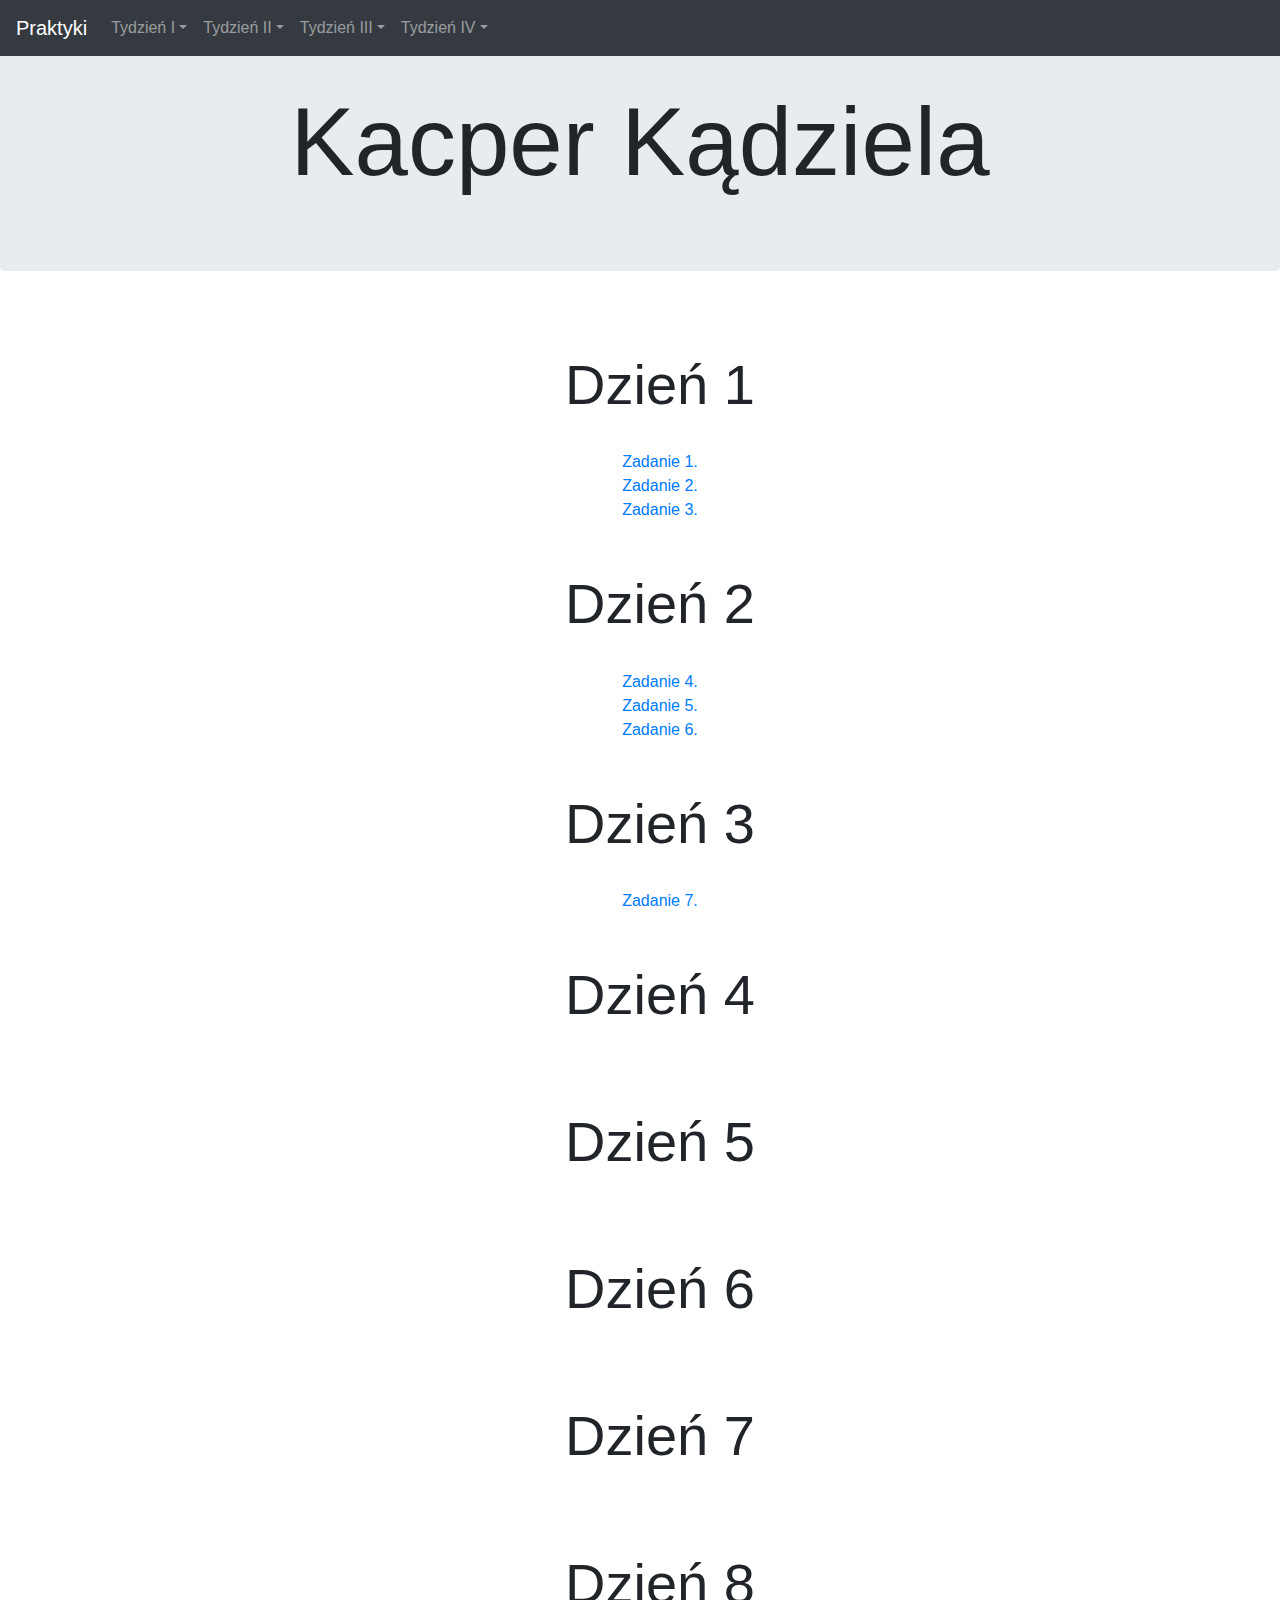
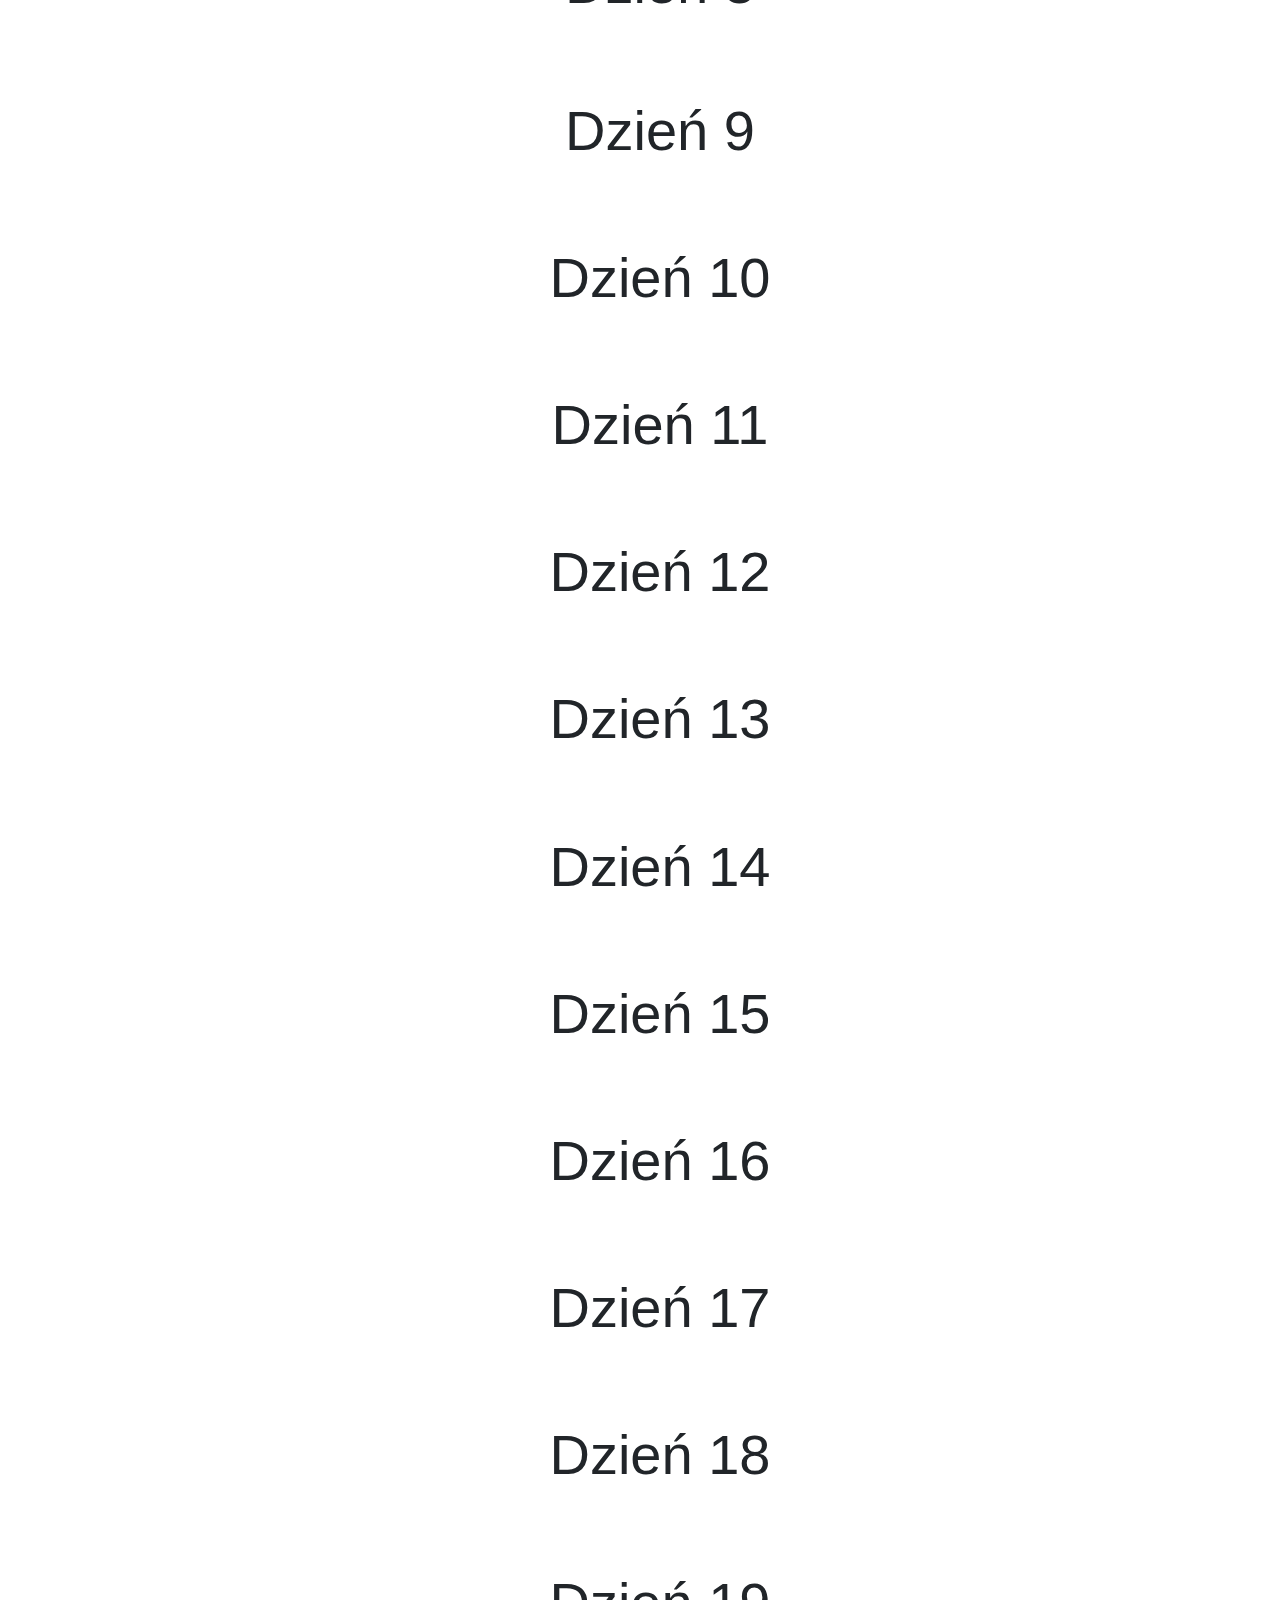
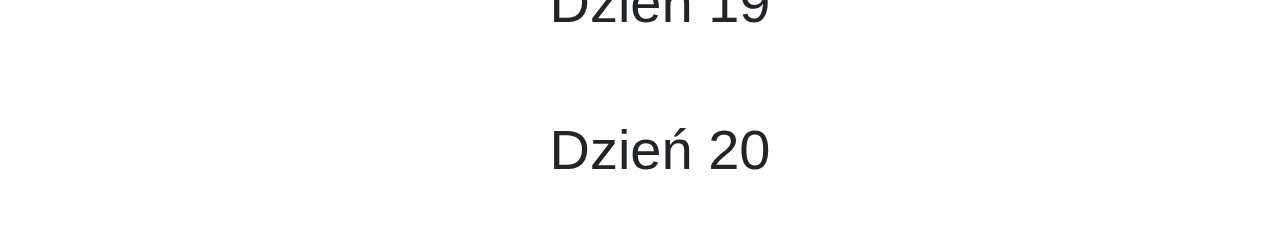
==== index.html @ 9f14d856 "my first repository" ====
<!doctype html>
<html lang="pl-PL">
  <head>
    <meta charset="utf-8">
    <meta name="viewport" content="width=device-width, initial-scale=1, shrink-to-fit=no">
    <meta name="description" content="">
    <meta name="author" content="Kacper Kądziela">

    <title>Praktyki</title>

    <!-- Bootstrap core CSS -->
    <link href="css/bootstrap.min.css" rel="stylesheet">

    <!-- moje CSS -->
    <link href="css/moje.css" rel="stylesheet">

  </head>
  <body>
    <!-- menu -->
    <nav class="navbar navbar-expand-md navbar-dark fixed-top bg-dark">
      <a class="navbar-brand" href="#">Praktyki</a>
      <button class="navbar-toggler" type="button" data-toggle="collapse" data-target="#navbarsExampleDefault" aria-controls="navbarsExampleDefault" aria-expanded="false" aria-label="Toggle navigation">
        <span class="navbar-toggler-icon"></span>
      </button>

      <div class="collapse navbar-collapse" id="navbarsExampleDefault">
        <ul class="navbar-nav mr-auto">
          <li class="nav-item dropdown">
            <a class="nav-link dropdown-toggle" href="#" id="dropdown01" data-toggle="dropdown" aria-haspopup="true" aria-expanded="false">Tydzień I</a>
            <div class="dropdown-menu" aria-labelledby="dropdown01">
              <a class="dropdown-item" href="#dzien1">Dzień 1</a>
              <a class="dropdown-item" href="#dzien2">Dzień 2</a>
              <a class="dropdown-item" href="#dzien3">Dzień 3</a>
              <a class="dropdown-item" href="#dzien4">Dzień 4</a>
              <a class="dropdown-item" href="#dzien5">Dzień 5</a>
            </div>
          </li>

          <li class="nav-item dropdown">
            <a class="nav-link dropdown-toggle" href="#" id="dropdown01" data-toggle="dropdown" aria-haspopup="true" aria-expanded="false">Tydzień II</a>
            <div class="dropdown-menu" aria-labelledby="dropdown01">
              <a class="dropdown-item" href="#dzien6">Dzień 6</a>
              <a class="dropdown-item" href="#dzien7">Dzień 7</a>
              <a class="dropdown-item" href="#dzien8">Dzień 8</a>
              <a class="dropdown-item" href="#dzien9">Dzień 9</a>
              <a class="dropdown-item" href="#dzien10">Dzień 10</a>
            </div>
          </li>

          <li class="nav-item dropdown">
            <a class="nav-link dropdown-toggle" href="#" id="dropdown01" data-toggle="dropdown" aria-haspopup="true" aria-expanded="false">Tydzień III</a>
            <div class="dropdown-menu" aria-labelledby="dropdown01">
              <a class="dropdown-item" href="#dzien11">Dzień 11</a>
              <a class="dropdown-item" href="#dzien12">Dzień 12</a>
              <a class="dropdown-item" href="#dzien13">Dzień 13</a>
              <a class="dropdown-item" href="#dzien14">Dzień 14</a>
              <a class="dropdown-item" href="#dzien15">Dzień 15</a>
            </div>
          </li>

          <li class="nav-item dropdown">
            <a class="nav-link dropdown-toggle" href="#" id="dropdown01" data-toggle="dropdown" aria-haspopup="true" aria-expanded="false">Tydzień IV</a>
            <div class="dropdown-menu" aria-labelledby="dropdown01">
              <a class="dropdown-item" href="#dzien16">Dzień 16</a>
              <a class="dropdown-item" href="#dzien17">Dzień 17</a>
              <a class="dropdown-item" href="#dzien18">Dzień 18</a>
              <a class="dropdown-item" href="#dzien19">Dzień 19</a>
              <a class="dropdown-item" href="#dzien20">Dzień 20</a>
            </div>
          </li>
        </ul>
      </div>
    </nav>

    <!-- naglowek -->
    <div class="jumbotron">
      <div class="container">
        <h1 class="naglowek display-1 text-center">Kacper Kądziela</h1>
      </div>
    </div>
    
    <!-- zadania -->
    <ul class="lista-zadan">
      <!-- dni -->
      <div id="dzien1" class="pricing-header px-3 py-3 pt-md-5 pb-md-4 mx-auto text-center">
        <h1 class="display-4">Dzień 1</h1>
      </div>
      <li><a href="http://praktyki-zse-2019.t.ideo/kacper_kadziela/zadanie01/">Zadanie 1.</a></li>
      <li><a href="http://praktyki-zse-2019.t.ideo/kacper_kadziela/zadanie02/">Zadanie 2.</a></li>
      <li><a href="http://praktyki-zse-2019.t.ideo/kacper_kadziela/zadanie03/">Zadanie 3.</a></li>

      <div id="dzien2" class="pricing-header px-3 py-3 pt-md-5 pb-md-4 mx-auto text-center">
        <h1 class="display-4">Dzień 2</h1>
      </div>
      <li><a href="http://praktyki-zse-2019.t.ideo/kacper_kadziela/zadanie04/">Zadanie 4.</a></li>
      <li><a href="http://praktyki-zse-2019.t.ideo/kacper_kadziela/zadanie05/">Zadanie 5.</a></li>
      <li><a href="http://praktyki-zse-2019.t.ideo/kacper_kadziela/zadanie06/">Zadanie 6.</a></li>

      <div id="dzien3" class="pricing-header px-3 py-3 pt-md-5 pb-md-4 mx-auto text-center">
        <h1 class="display-4">Dzień 3</h1>
      </div>
      <li><a href="http://praktyki-zse-2019.t.ideo/kacper_kadziela/zadanie07/">Zadanie 7.</a></li>

      <div id="dzien4" class="pricing-header px-3 py-3 pt-md-5 pb-md-4 mx-auto text-center">
        <h1 class="display-4">Dzień 4</h1>
      </div>

      <div id="dzien5" class="pricing-header px-3 py-3 pt-md-5 pb-md-4 mx-auto text-center">
        <h1 class="display-4">Dzień 5</h1>
      </div>

      <div id="dzien6" class="pricing-header px-3 py-3 pt-md-5 pb-md-4 mx-auto text-center">
        <h1 class="display-4">Dzień 6</h1>
      </div>

      <div id="dzien7" class="pricing-header px-3 py-3 pt-md-5 pb-md-4 mx-auto text-center">
        <h1 class="display-4">Dzień 7</h1>
      </div>

      <div id="dzien8" class="pricing-header px-3 py-3 pt-md-5 pb-md-4 mx-auto text-center">
        <h1 class="display-4">Dzień 8</h1>
      </div>

      <div id="dzien9" class="pricing-header px-3 py-3 pt-md-5 pb-md-4 mx-auto text-center">
        <h1 class="display-4">Dzień 9</h1>
      </div>

      <div id="dzien10" class="pricing-header px-3 py-3 pt-md-5 pb-md-4 mx-auto text-center">
        <h1 class="display-4">Dzień 10</h1>
      </div>

      <div id="dzien11" class="pricing-header px-3 py-3 pt-md-5 pb-md-4 mx-auto text-center">
        <h1 class="display-4">Dzień 11</h1>
      </div>
      
      <div id="dzien12" class="pricing-header px-3 py-3 pt-md-5 pb-md-4 mx-auto text-center">
        <h1 class="display-4">Dzień 12</h1>
      </div>
      
      <div id="dzien13" class="pricing-header px-3 py-3 pt-md-5 pb-md-4 mx-auto text-center">
        <h1 class="display-4">Dzień 13</h1>
      </div>
      
      <div id="dzien14" class="pricing-header px-3 py-3 pt-md-5 pb-md-4 mx-auto text-center">
        <h1 class="display-4">Dzień 14</h1>
      </div>
      
      <div id="dzien15" class="pricing-header px-3 py-3 pt-md-5 pb-md-4 mx-auto text-center">
        <h1 class="display-4">Dzień 15</h1>
      </div>
      
      <div id="dzien16" class="pricing-header px-3 py-3 pt-md-5 pb-md-4 mx-auto text-center">
        <h1 class="display-4">Dzień 16</h1>
      </div>
      
      <div id="dzien17" class="pricing-header px-3 py-3 pt-md-5 pb-md-4 mx-auto text-center">
        <h1 class="display-4">Dzień 17</h1>
      </div>
      
      <div id="dzien18" class="pricing-header px-3 py-3 pt-md-5 pb-md-4 mx-auto text-center">
        <h1 class="display-4">Dzień 18</h1>
      </div>
      
      <div id="dzien19" class="pricing-header px-3 py-3 pt-md-5 pb-md-4 mx-auto text-center">
        <h1 class="display-4">Dzień 19</h1>
      </div>
      
      <div id="dzien20" class="pricing-header px-3 py-3 pt-md-5 pb-md-4 mx-auto text-center">
        <h1 class="display-4">Dzień 20</h1>
      </div>
    </ul>

    <!-- Bootstrap core JavaScript
    ================================================== -->
    <!-- Placed at the end of the document so the pages load faster -->
    <script src="https://code.jquery.com/jquery-3.2.1.slim.min.js" integrity="sha384-KJ3o2DKtIkvYIK3UENzmM7KCkRr/rE9/Qpg6aAZGJwFDMVNA/GpGFF93hXpG5KkN" crossorigin="anonymous"></script>
    <script>window.jQuery || document.write('<script src="js/vendor/jquery-slim.min.js"><\/script>')</script>
    <script src="js/vendor/popper.min.js"></script>
    <script src="js/bootstrap.min.js"></script>
    <!-- Just to make our placeholder images work. Don't actually copy the next line! -->
    <script src="js/vendor/holder.min.js"></script>
  </body>
</html>
---- css/moje.css ----
.naglowek{margin-top:20px;}
.lista-zadan{
    list-style-type: none;
    text-align:center;
}
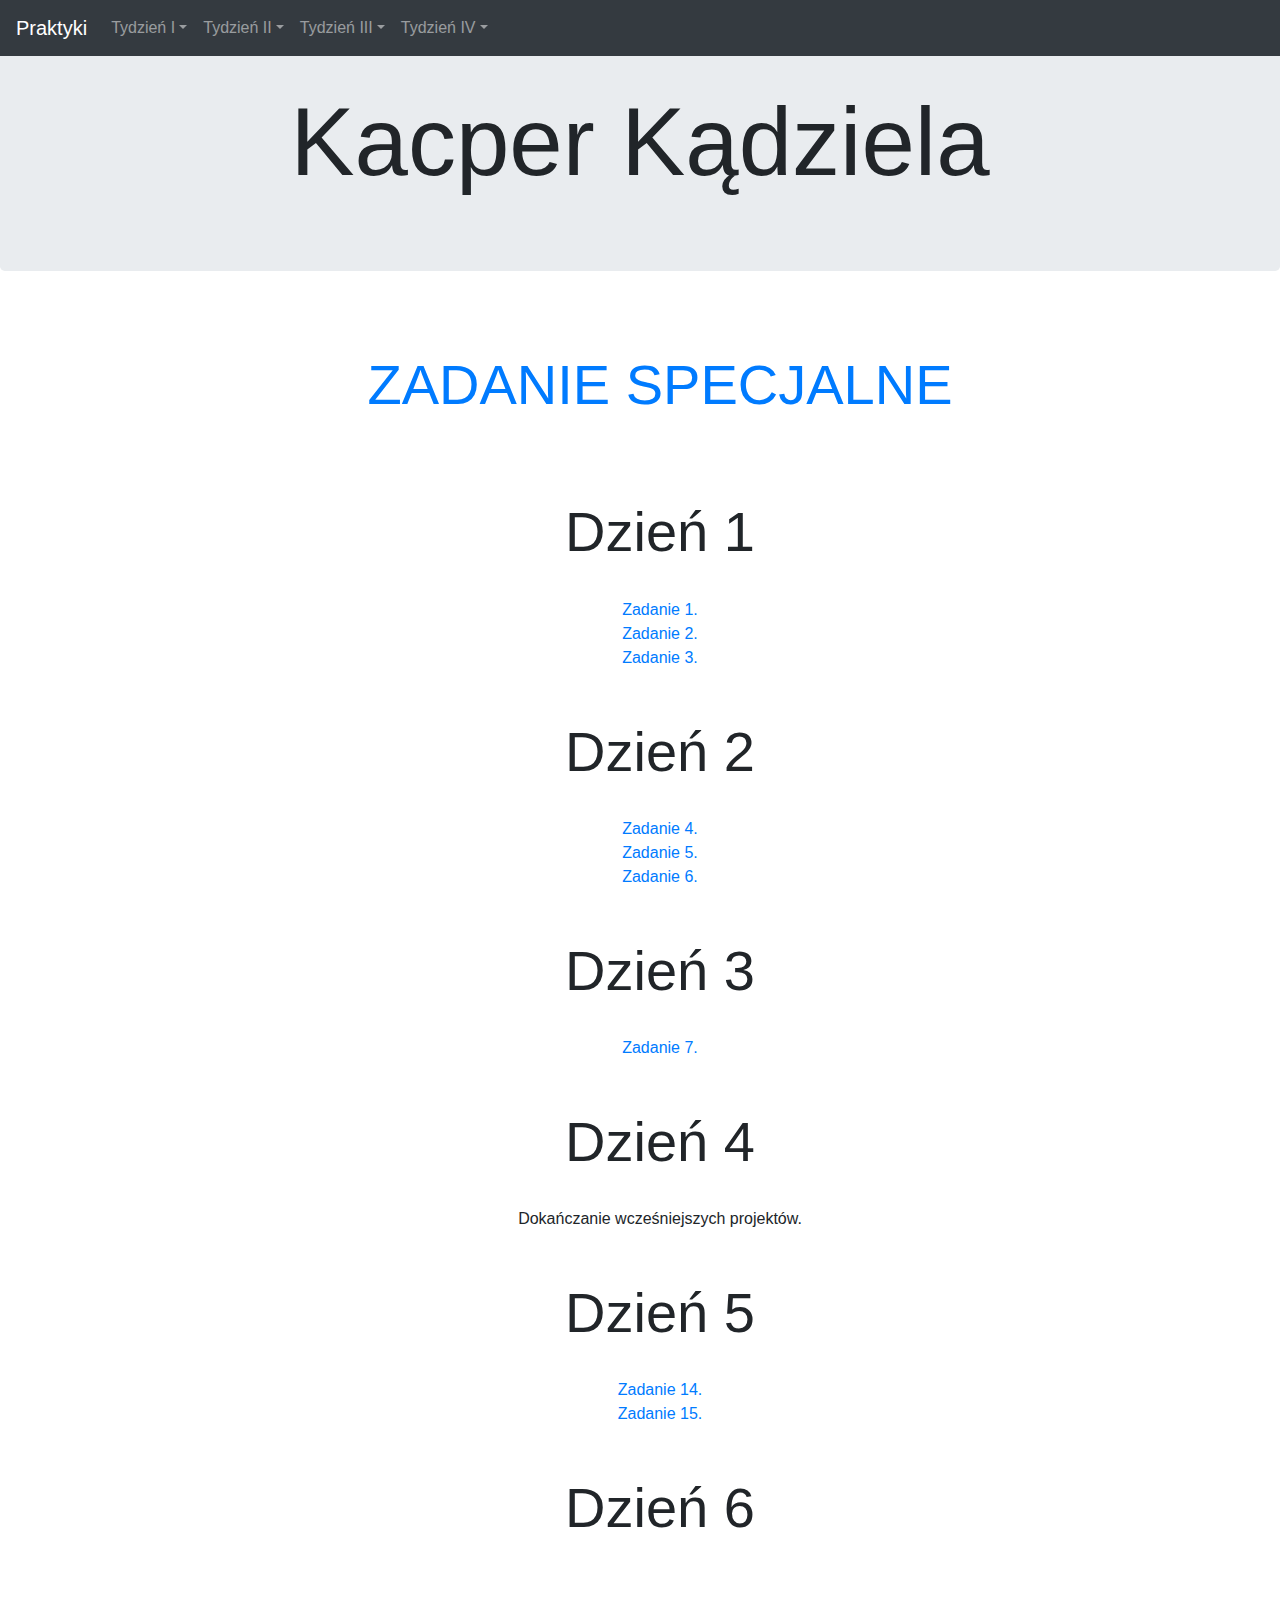
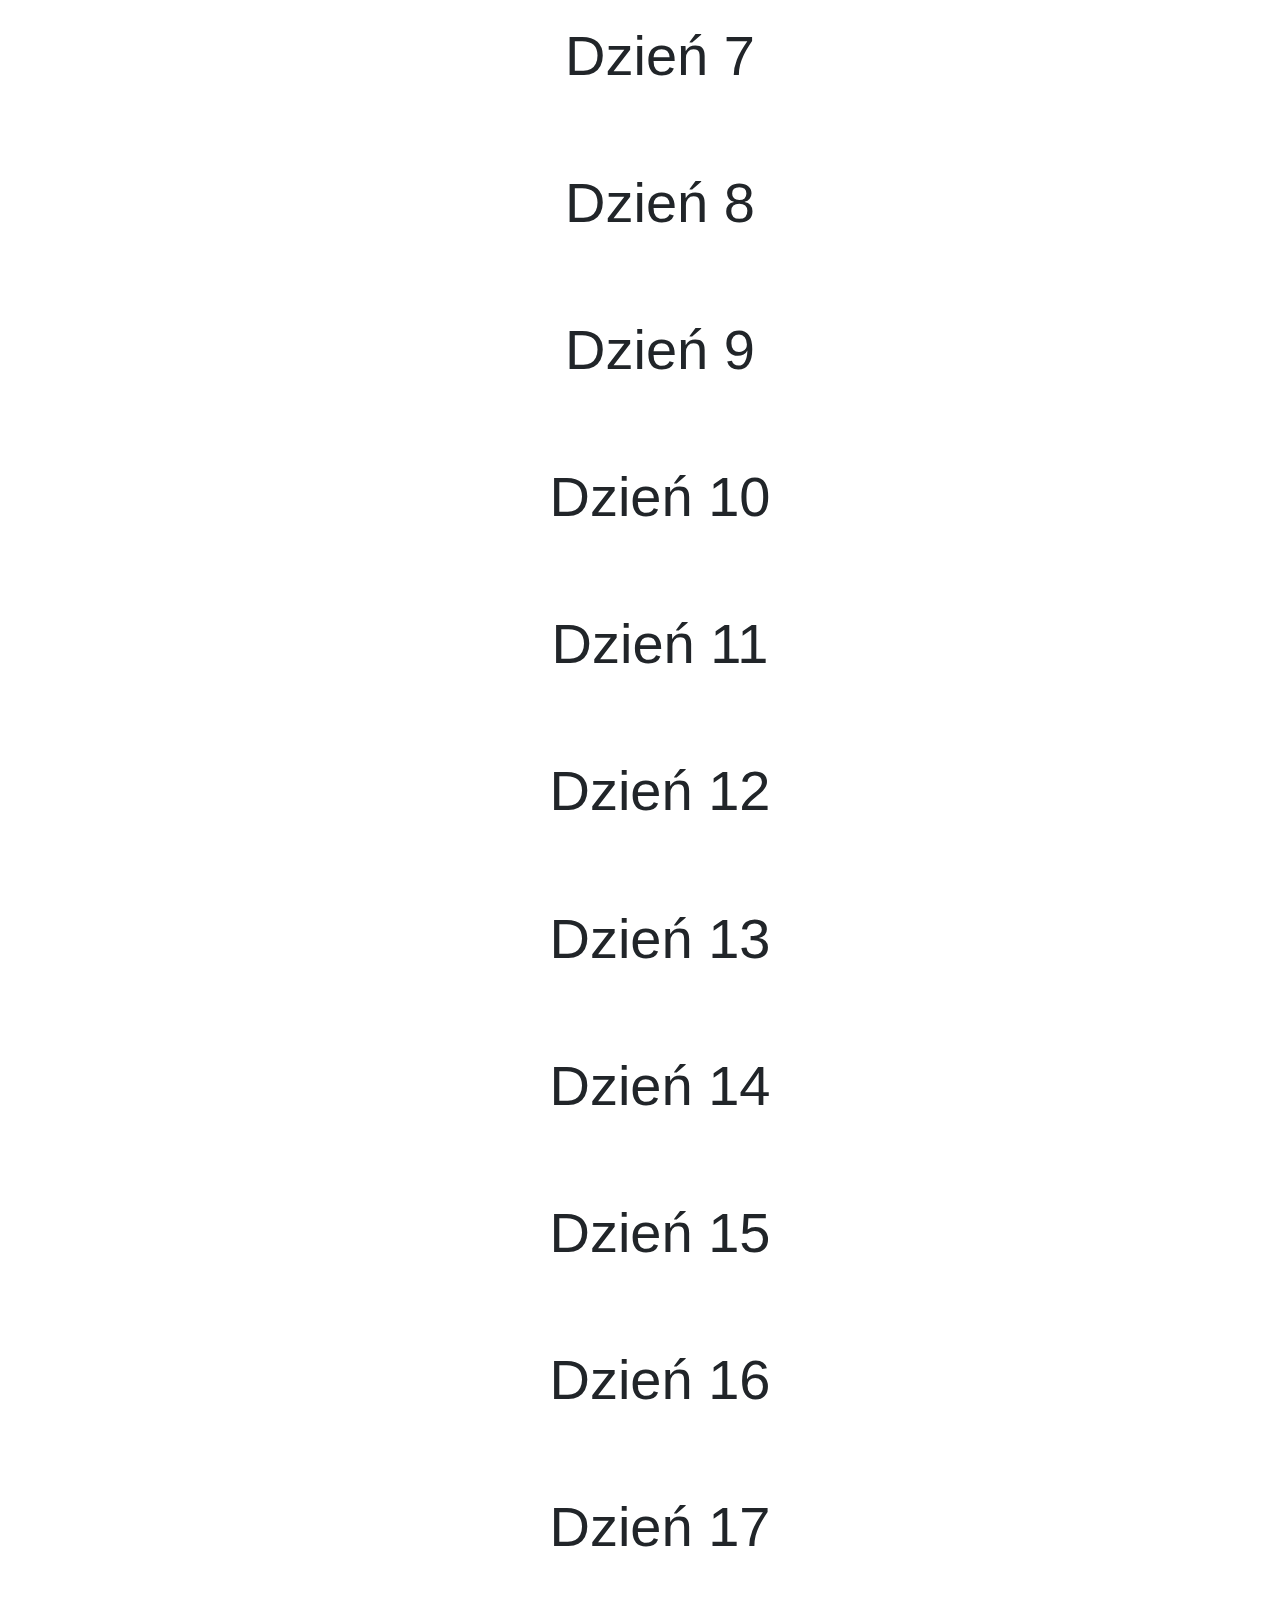
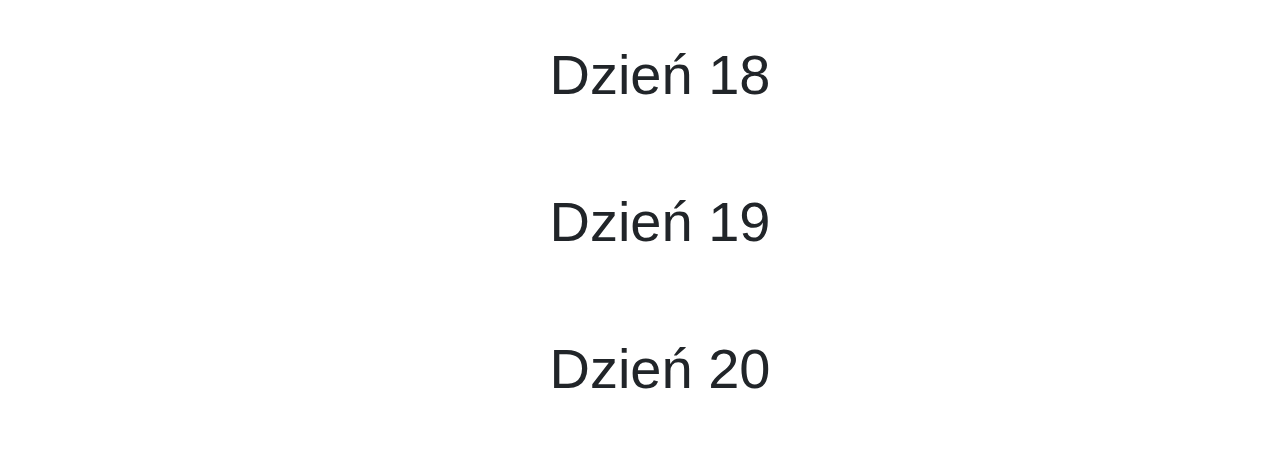
==== commit ae915049: "11.04.2019" ====
--- a/index.html
+++ b/index.html
@@ -1,4 +1,4 @@
-<!doctype html>
+﻿<!doctype html>
 <html lang="pl-PL">
   <head>
     <meta charset="utf-8">
@@ -81,33 +81,41 @@
     
     <!-- zadania -->
     <ul class="lista-zadan">
+
+      <div id="glowne-zadanie" class="pricing-header px-3 py-3 pt-md-5 pb-md-4 mx-auto text-center">
+        <h1 class="display-4"><a href="zadanie-specjalne">ZADANIE SPECJALNE</a></h1>
+      </div>
+
       <!-- dni -->
       <div id="dzien1" class="pricing-header px-3 py-3 pt-md-5 pb-md-4 mx-auto text-center">
         <h1 class="display-4">Dzień 1</h1>
       </div>
-      <li><a href="http://praktyki-zse-2019.t.ideo/kacper_kadziela/zadanie01/">Zadanie 1.</a></li>
-      <li><a href="http://praktyki-zse-2019.t.ideo/kacper_kadziela/zadanie02/">Zadanie 2.</a></li>
-      <li><a href="http://praktyki-zse-2019.t.ideo/kacper_kadziela/zadanie03/">Zadanie 3.</a></li>
+      <li><a href="zadanie01">Zadanie 1.</a></li>
+      <li><a href="zadanie02">Zadanie 2.</a></li>
+      <li><a href="zadanie03">Zadanie 3.</a></li>
 
       <div id="dzien2" class="pricing-header px-3 py-3 pt-md-5 pb-md-4 mx-auto text-center">
         <h1 class="display-4">Dzień 2</h1>
       </div>
-      <li><a href="http://praktyki-zse-2019.t.ideo/kacper_kadziela/zadanie04/">Zadanie 4.</a></li>
-      <li><a href="http://praktyki-zse-2019.t.ideo/kacper_kadziela/zadanie05/">Zadanie 5.</a></li>
-      <li><a href="http://praktyki-zse-2019.t.ideo/kacper_kadziela/zadanie06/">Zadanie 6.</a></li>
+      <li><a href="zadanie04">Zadanie 4.</a></li>
+      <li><a href="zadanie05">Zadanie 5.</a></li>
+      <li><a href="zadanie06">Zadanie 6.</a></li>
 
       <div id="dzien3" class="pricing-header px-3 py-3 pt-md-5 pb-md-4 mx-auto text-center">
         <h1 class="display-4">Dzień 3</h1>
       </div>
-      <li><a href="http://praktyki-zse-2019.t.ideo/kacper_kadziela/zadanie07/">Zadanie 7.</a></li>
+      <li><a href="zadanie07">Zadanie 7.</a></li>
 
       <div id="dzien4" class="pricing-header px-3 py-3 pt-md-5 pb-md-4 mx-auto text-center">
         <h1 class="display-4">Dzień 4</h1>
       </div>
+      <li>Dokańczanie wcześniejszych projektów.</li>
 
       <div id="dzien5" class="pricing-header px-3 py-3 pt-md-5 pb-md-4 mx-auto text-center">
         <h1 class="display-4">Dzień 5</h1>
       </div>
+      <li><a href="zadanie14">Zadanie 14.</a></li>
+      <li><a href="zadanie15">Zadanie 15.</a></li>
 
       <div id="dzien6" class="pricing-header px-3 py-3 pt-md-5 pb-md-4 mx-auto text-center">
         <h1 class="display-4">Dzień 6</h1>
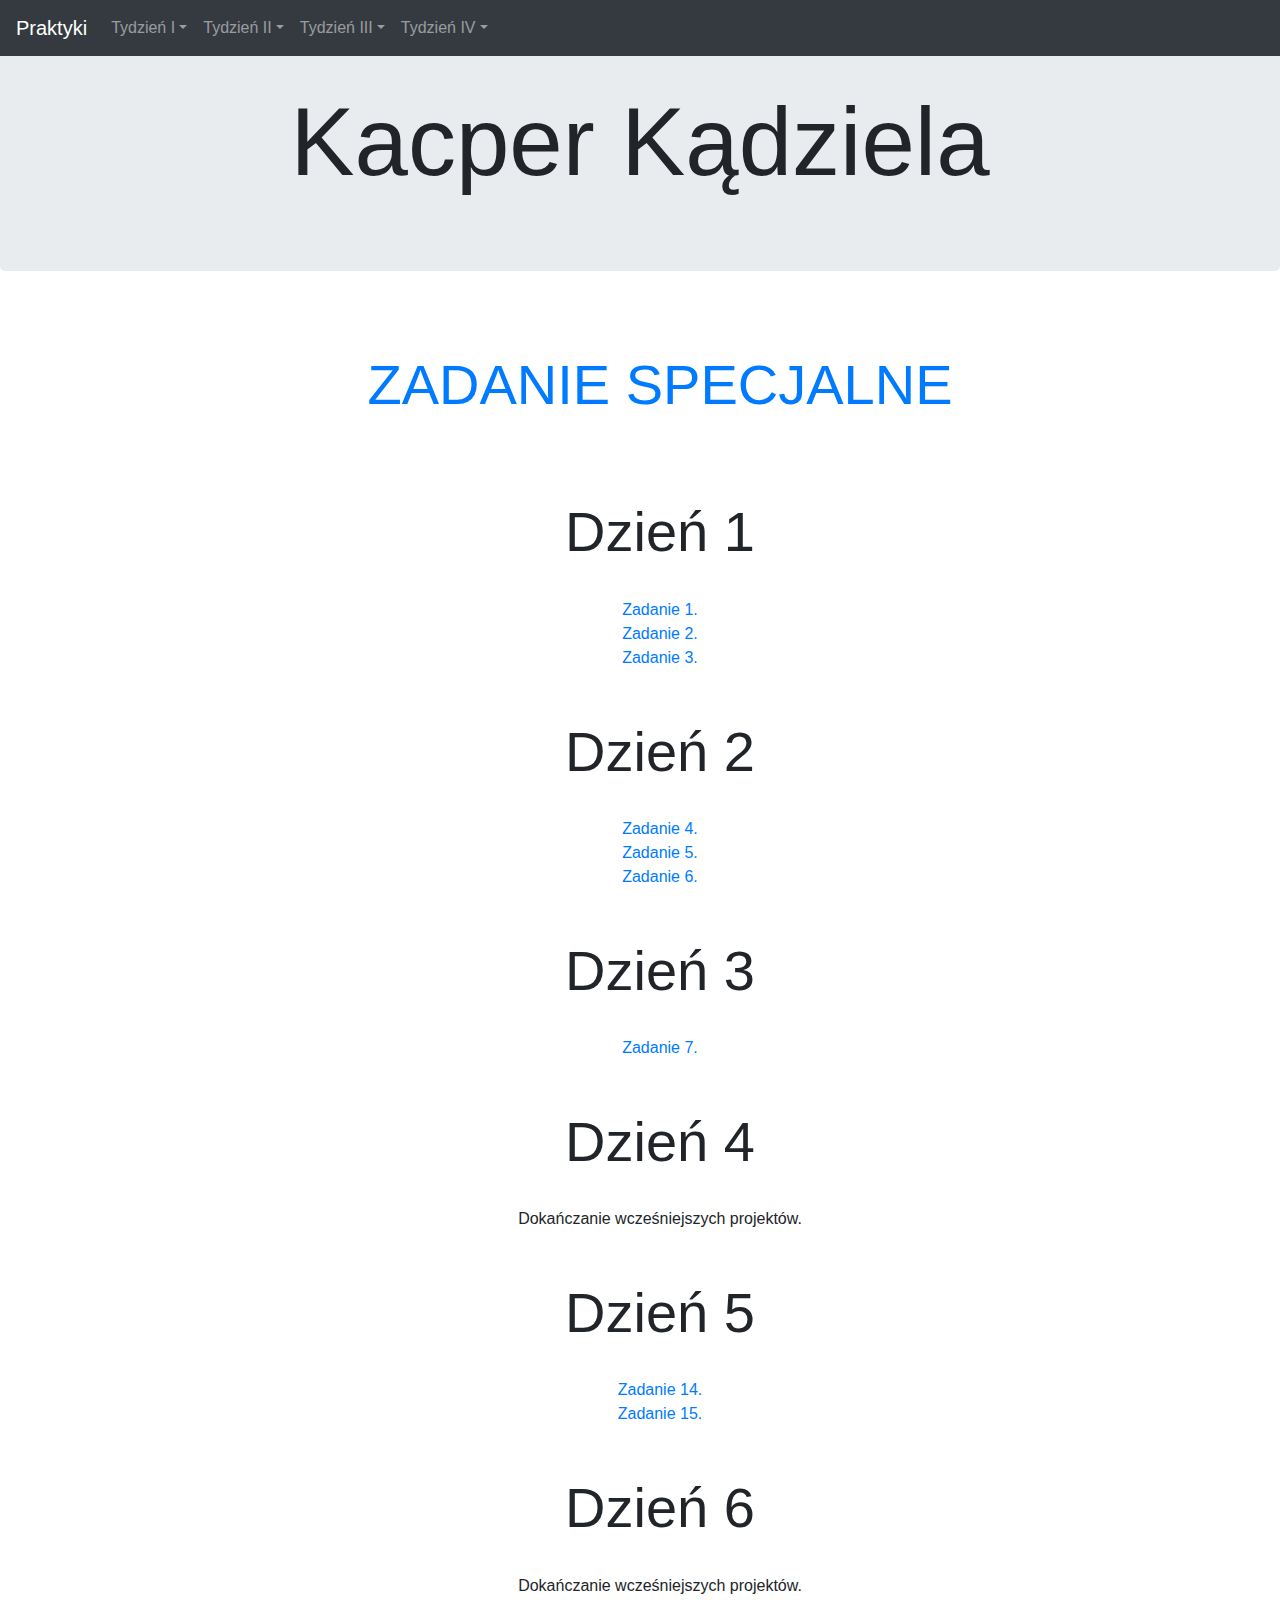
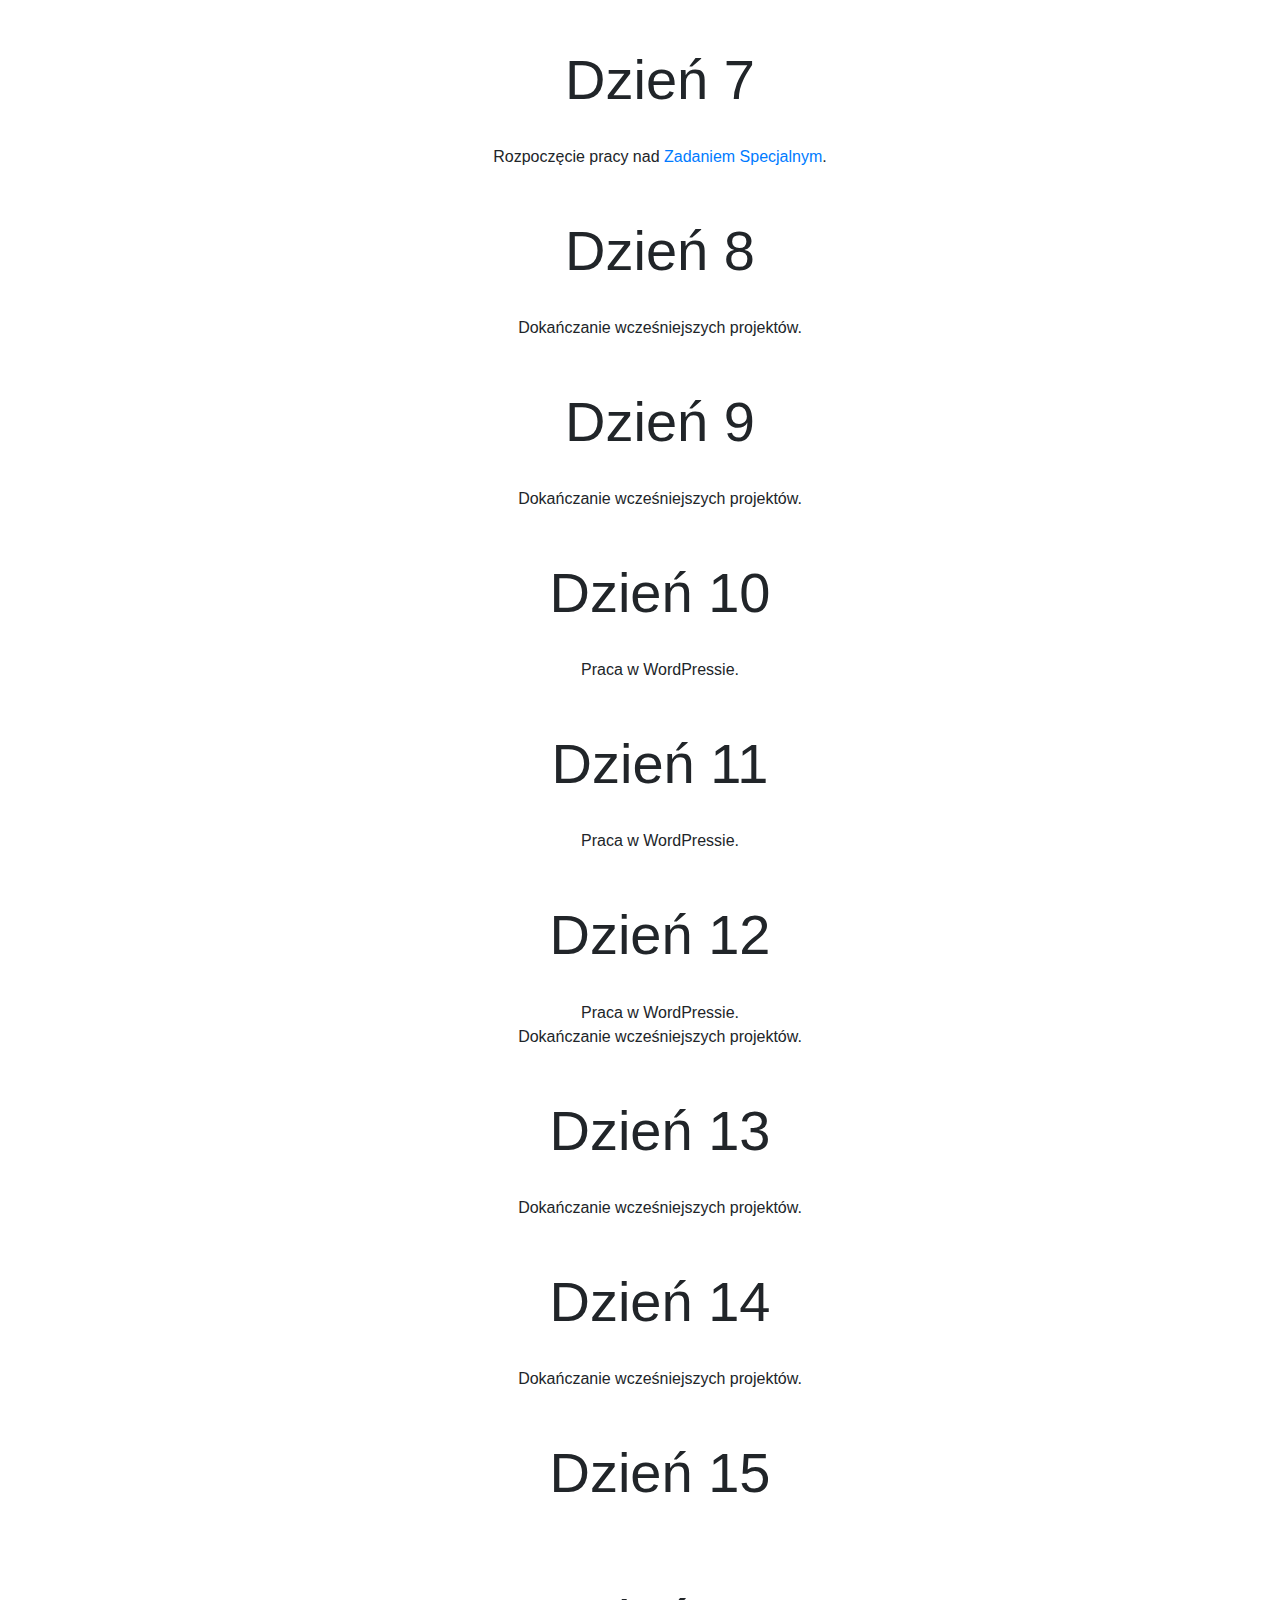
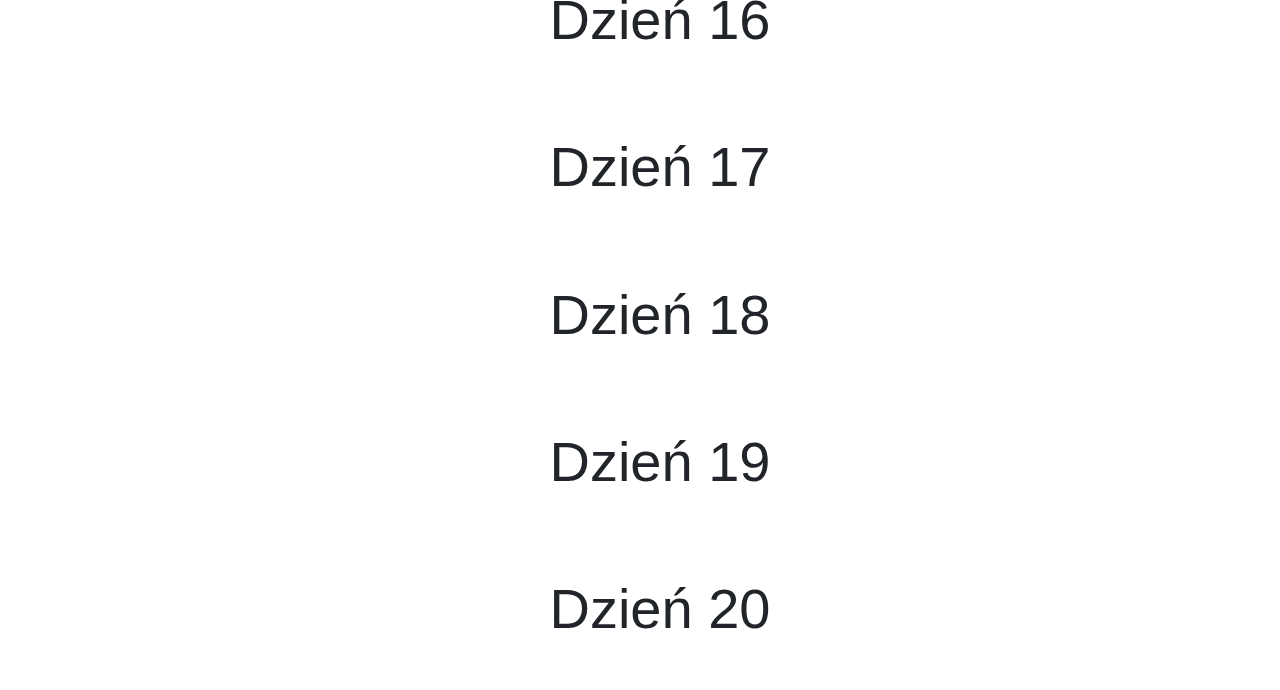
==== commit b5b05003: "29.04.2019" ====
--- a/index.html
+++ b/index.html
@@ -120,39 +120,48 @@
       <div id="dzien6" class="pricing-header px-3 py-3 pt-md-5 pb-md-4 mx-auto text-center">
         <h1 class="display-4">Dzień 6</h1>
       </div>
+      <li>Dokańczanie wcześniejszych projektów.</li>
 
       <div id="dzien7" class="pricing-header px-3 py-3 pt-md-5 pb-md-4 mx-auto text-center">
         <h1 class="display-4">Dzień 7</h1>
       </div>
+      <li>Rozpoczęcie pracy nad <a href="zadanie-specjalne">Zadaniem Specjalnym</a>.</li>
 
       <div id="dzien8" class="pricing-header px-3 py-3 pt-md-5 pb-md-4 mx-auto text-center">
         <h1 class="display-4">Dzień 8</h1>
       </div>
+      <li>Dokańczanie wcześniejszych projektów.</li>
 
       <div id="dzien9" class="pricing-header px-3 py-3 pt-md-5 pb-md-4 mx-auto text-center">
         <h1 class="display-4">Dzień 9</h1>
       </div>
+      <li>Dokańczanie wcześniejszych projektów.</li>
 
       <div id="dzien10" class="pricing-header px-3 py-3 pt-md-5 pb-md-4 mx-auto text-center">
         <h1 class="display-4">Dzień 10</h1>
       </div>
+      <li>Praca w WordPressie.</li>
 
       <div id="dzien11" class="pricing-header px-3 py-3 pt-md-5 pb-md-4 mx-auto text-center">
         <h1 class="display-4">Dzień 11</h1>
       </div>
-      
+      <li>Praca w WordPressie.</li>
+
       <div id="dzien12" class="pricing-header px-3 py-3 pt-md-5 pb-md-4 mx-auto text-center">
         <h1 class="display-4">Dzień 12</h1>
       </div>
+      <li>Praca w WordPressie.</li>
+      <li>Dokańczanie wcześniejszych projektów.</li>
       
       <div id="dzien13" class="pricing-header px-3 py-3 pt-md-5 pb-md-4 mx-auto text-center">
         <h1 class="display-4">Dzień 13</h1>
       </div>
+      <li>Dokańczanie wcześniejszych projektów.</li>
       
       <div id="dzien14" class="pricing-header px-3 py-3 pt-md-5 pb-md-4 mx-auto text-center">
         <h1 class="display-4">Dzień 14</h1>
       </div>
-      
+      <li>Dokańczanie wcześniejszych projektów.</li>
       <div id="dzien15" class="pricing-header px-3 py-3 pt-md-5 pb-md-4 mx-auto text-center">
         <h1 class="display-4">Dzień 15</h1>
       </div>
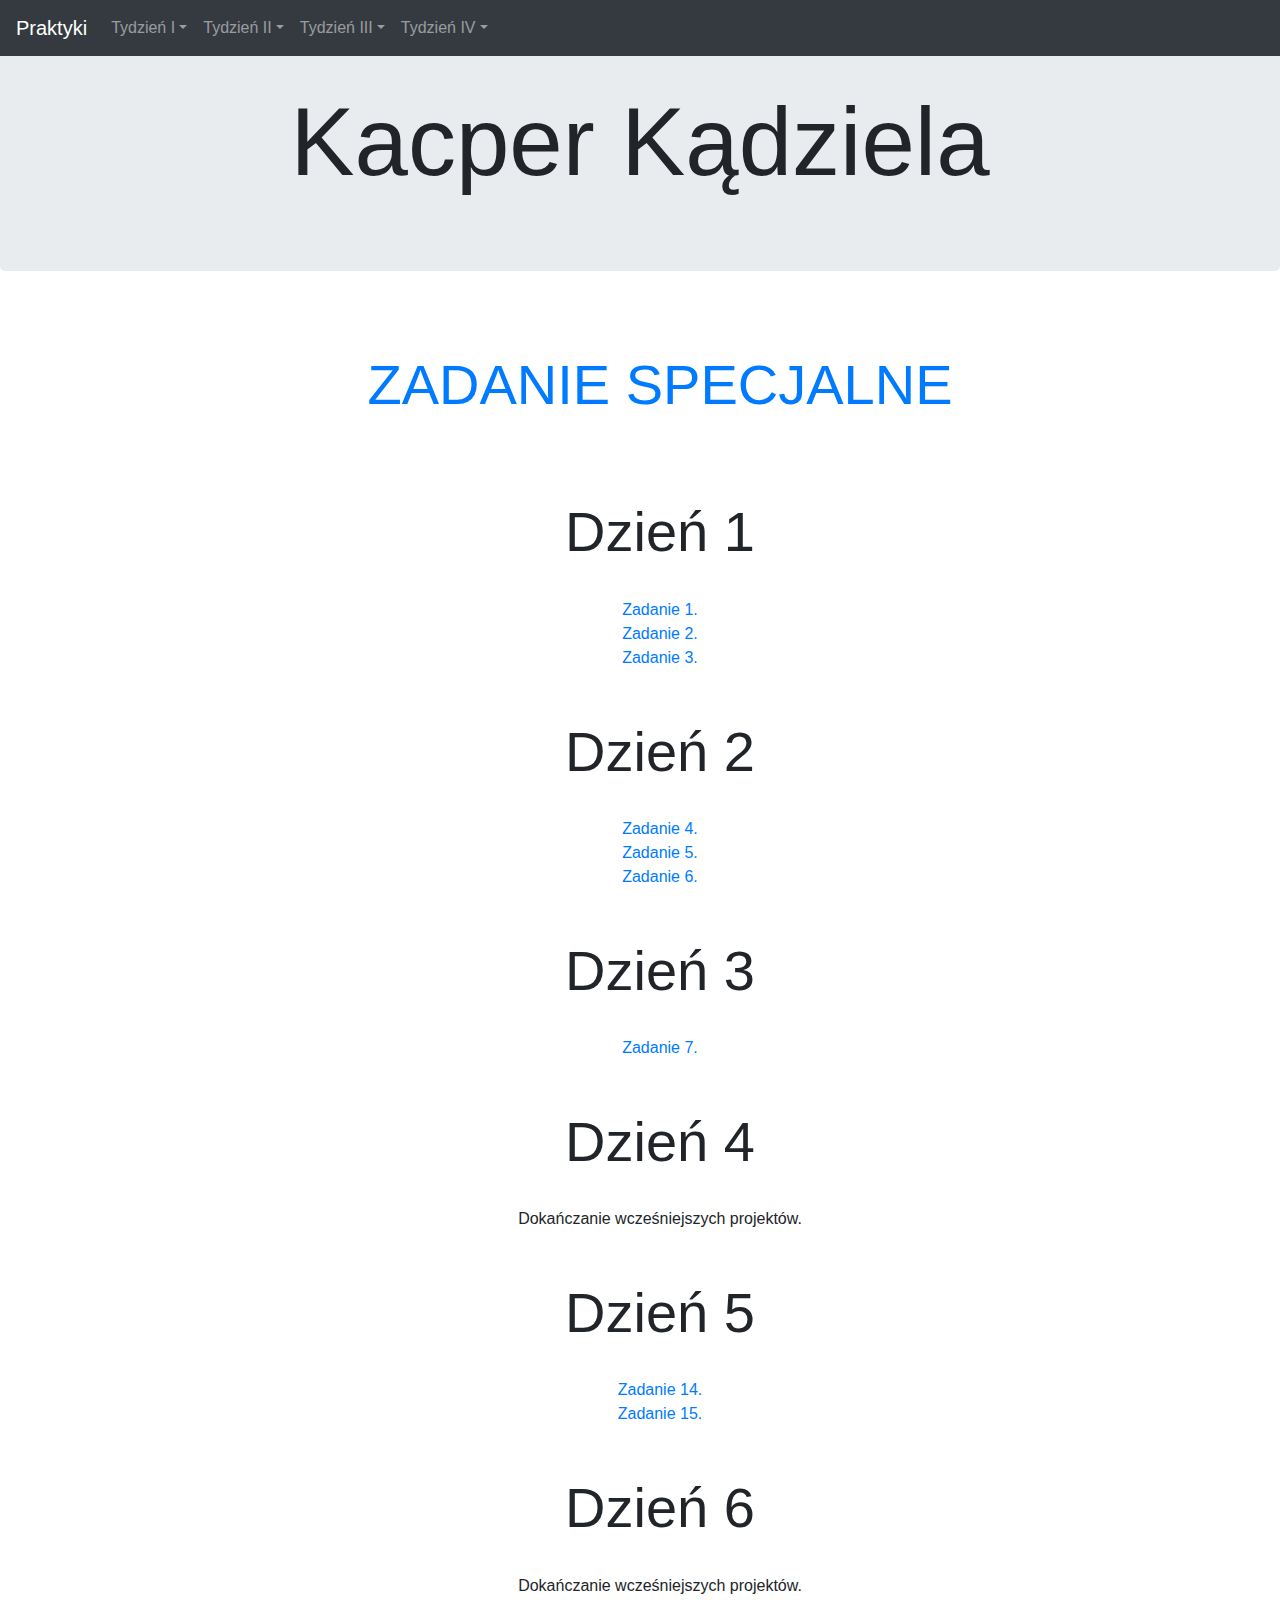
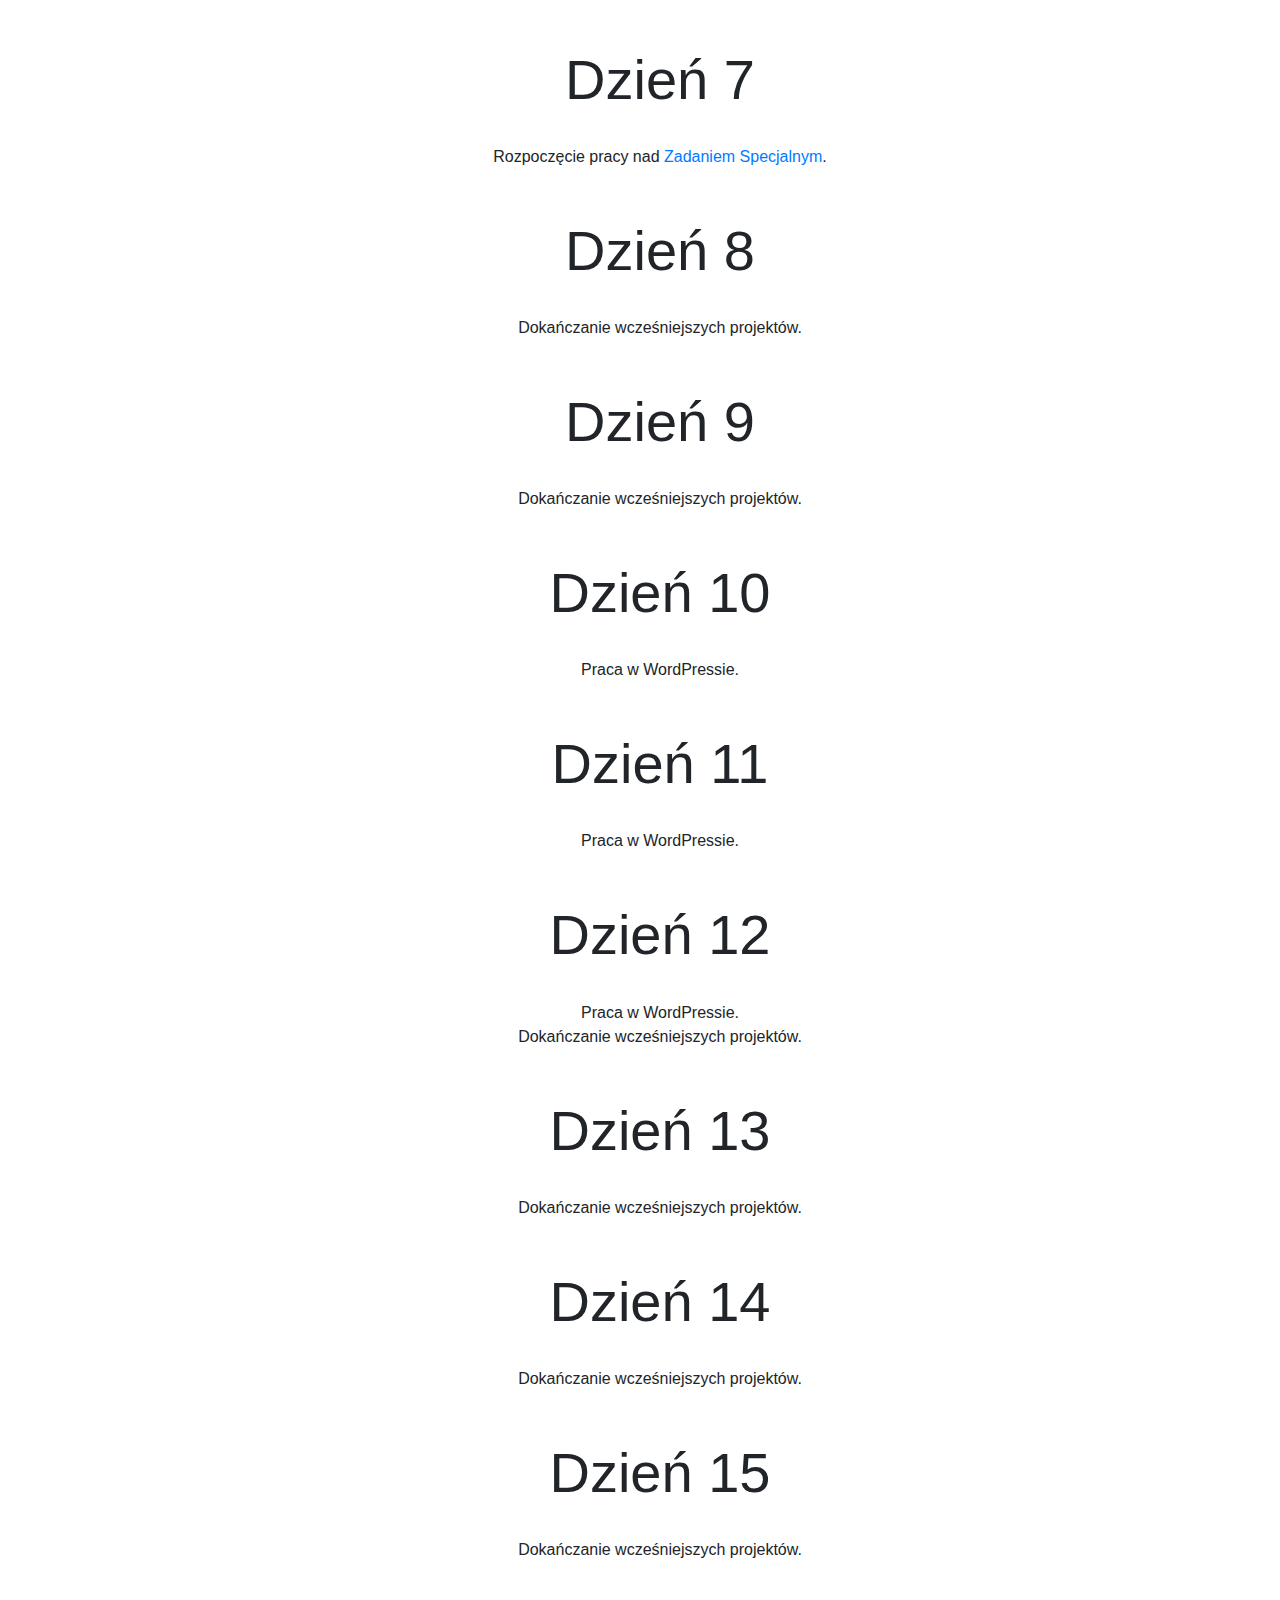
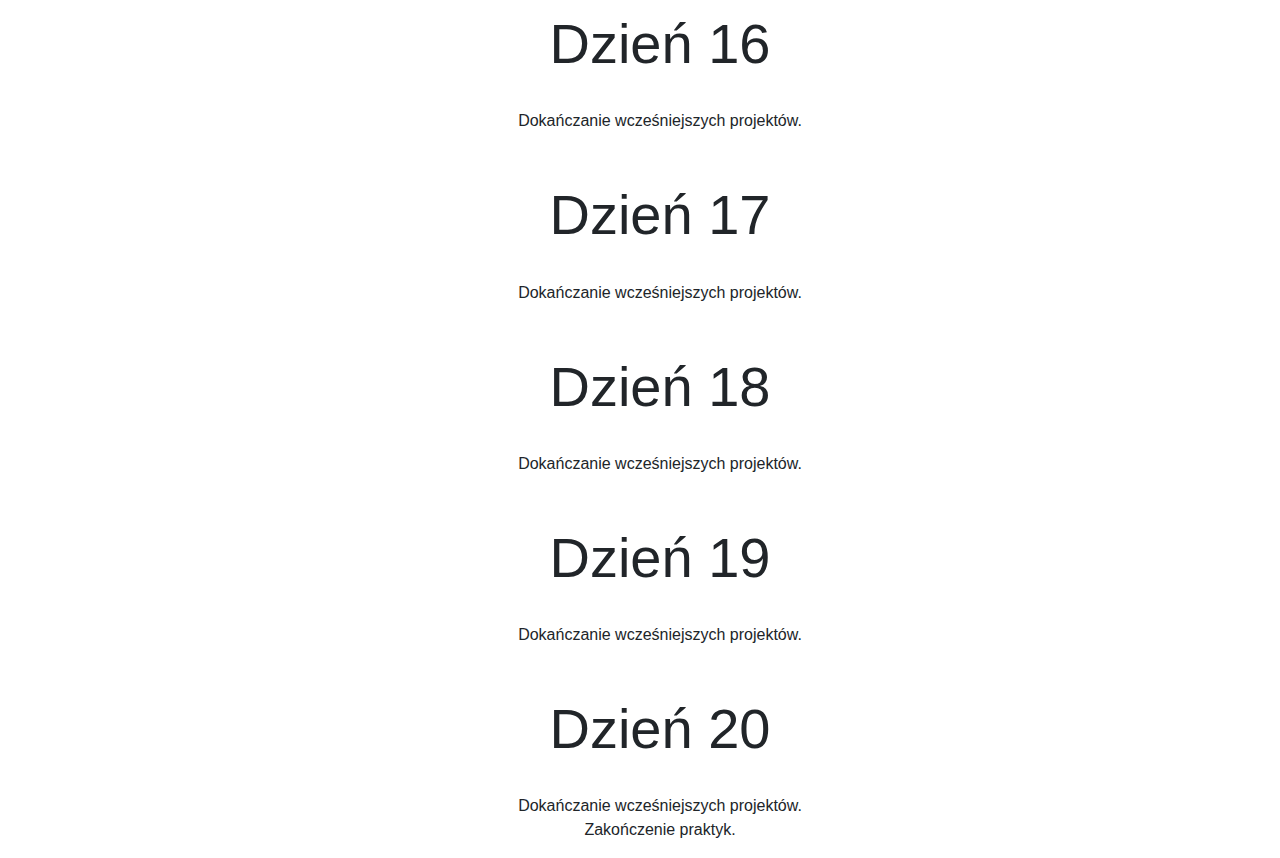
==== commit 646bdee2: "10.05.2019" ====
--- a/index.html
+++ b/index.html
@@ -162,29 +162,37 @@
         <h1 class="display-4">Dzień 14</h1>
       </div>
       <li>Dokańczanie wcześniejszych projektów.</li>
+
       <div id="dzien15" class="pricing-header px-3 py-3 pt-md-5 pb-md-4 mx-auto text-center">
         <h1 class="display-4">Dzień 15</h1>
       </div>
-      
+      <li>Dokańczanie wcześniejszych projektów.</li>
+
       <div id="dzien16" class="pricing-header px-3 py-3 pt-md-5 pb-md-4 mx-auto text-center">
         <h1 class="display-4">Dzień 16</h1>
       </div>
-      
+      <li>Dokańczanie wcześniejszych projektów.</li>
+
       <div id="dzien17" class="pricing-header px-3 py-3 pt-md-5 pb-md-4 mx-auto text-center">
         <h1 class="display-4">Dzień 17</h1>
       </div>
-      
+      <li>Dokańczanie wcześniejszych projektów.</li>
+
       <div id="dzien18" class="pricing-header px-3 py-3 pt-md-5 pb-md-4 mx-auto text-center">
         <h1 class="display-4">Dzień 18</h1>
       </div>
-      
+      <li>Dokańczanie wcześniejszych projektów.</li>
+
       <div id="dzien19" class="pricing-header px-3 py-3 pt-md-5 pb-md-4 mx-auto text-center">
         <h1 class="display-4">Dzień 19</h1>
       </div>
+      <li>Dokańczanie wcześniejszych projektów.</li>
       
       <div id="dzien20" class="pricing-header px-3 py-3 pt-md-5 pb-md-4 mx-auto text-center">
         <h1 class="display-4">Dzień 20</h1>
       </div>
+      <li>Dokańczanie wcześniejszych projektów.</li>
+      <li>Zakończenie praktyk.</li>
     </ul>
 
     <!-- Bootstrap core JavaScript
